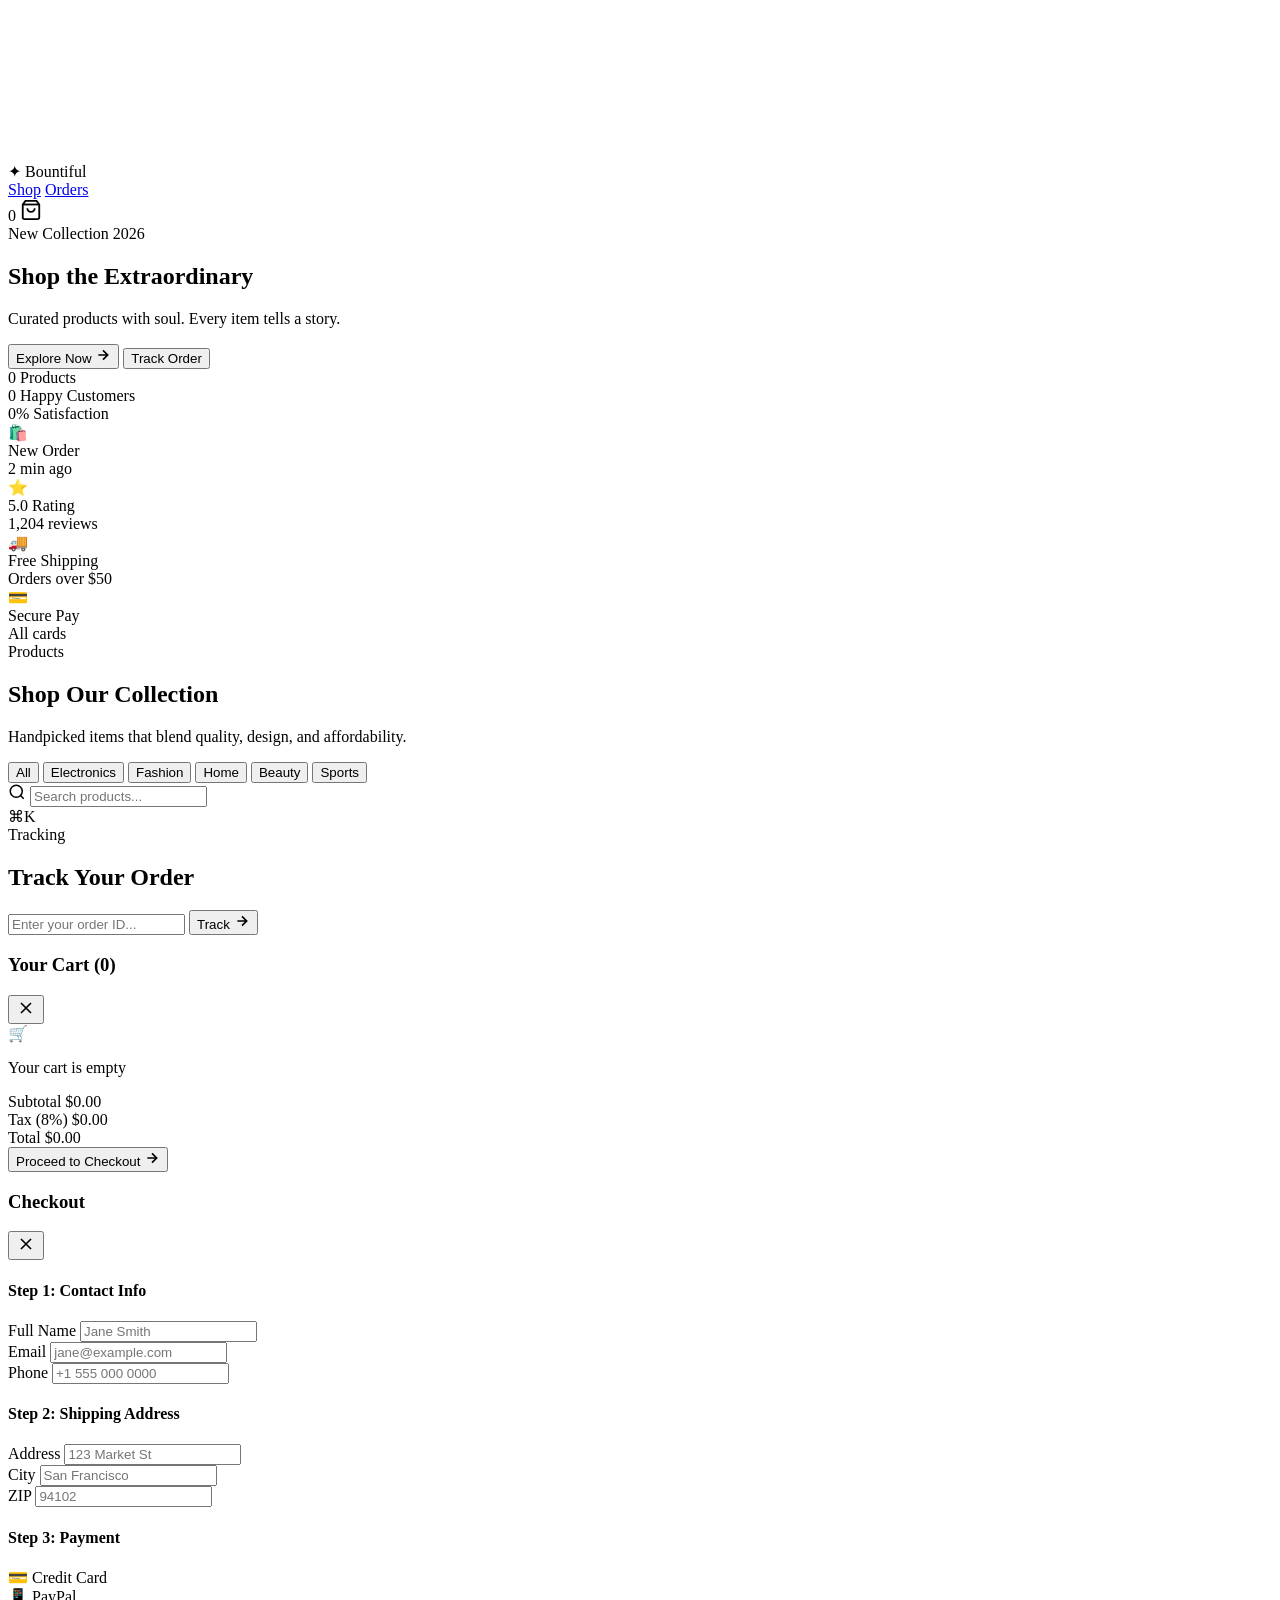
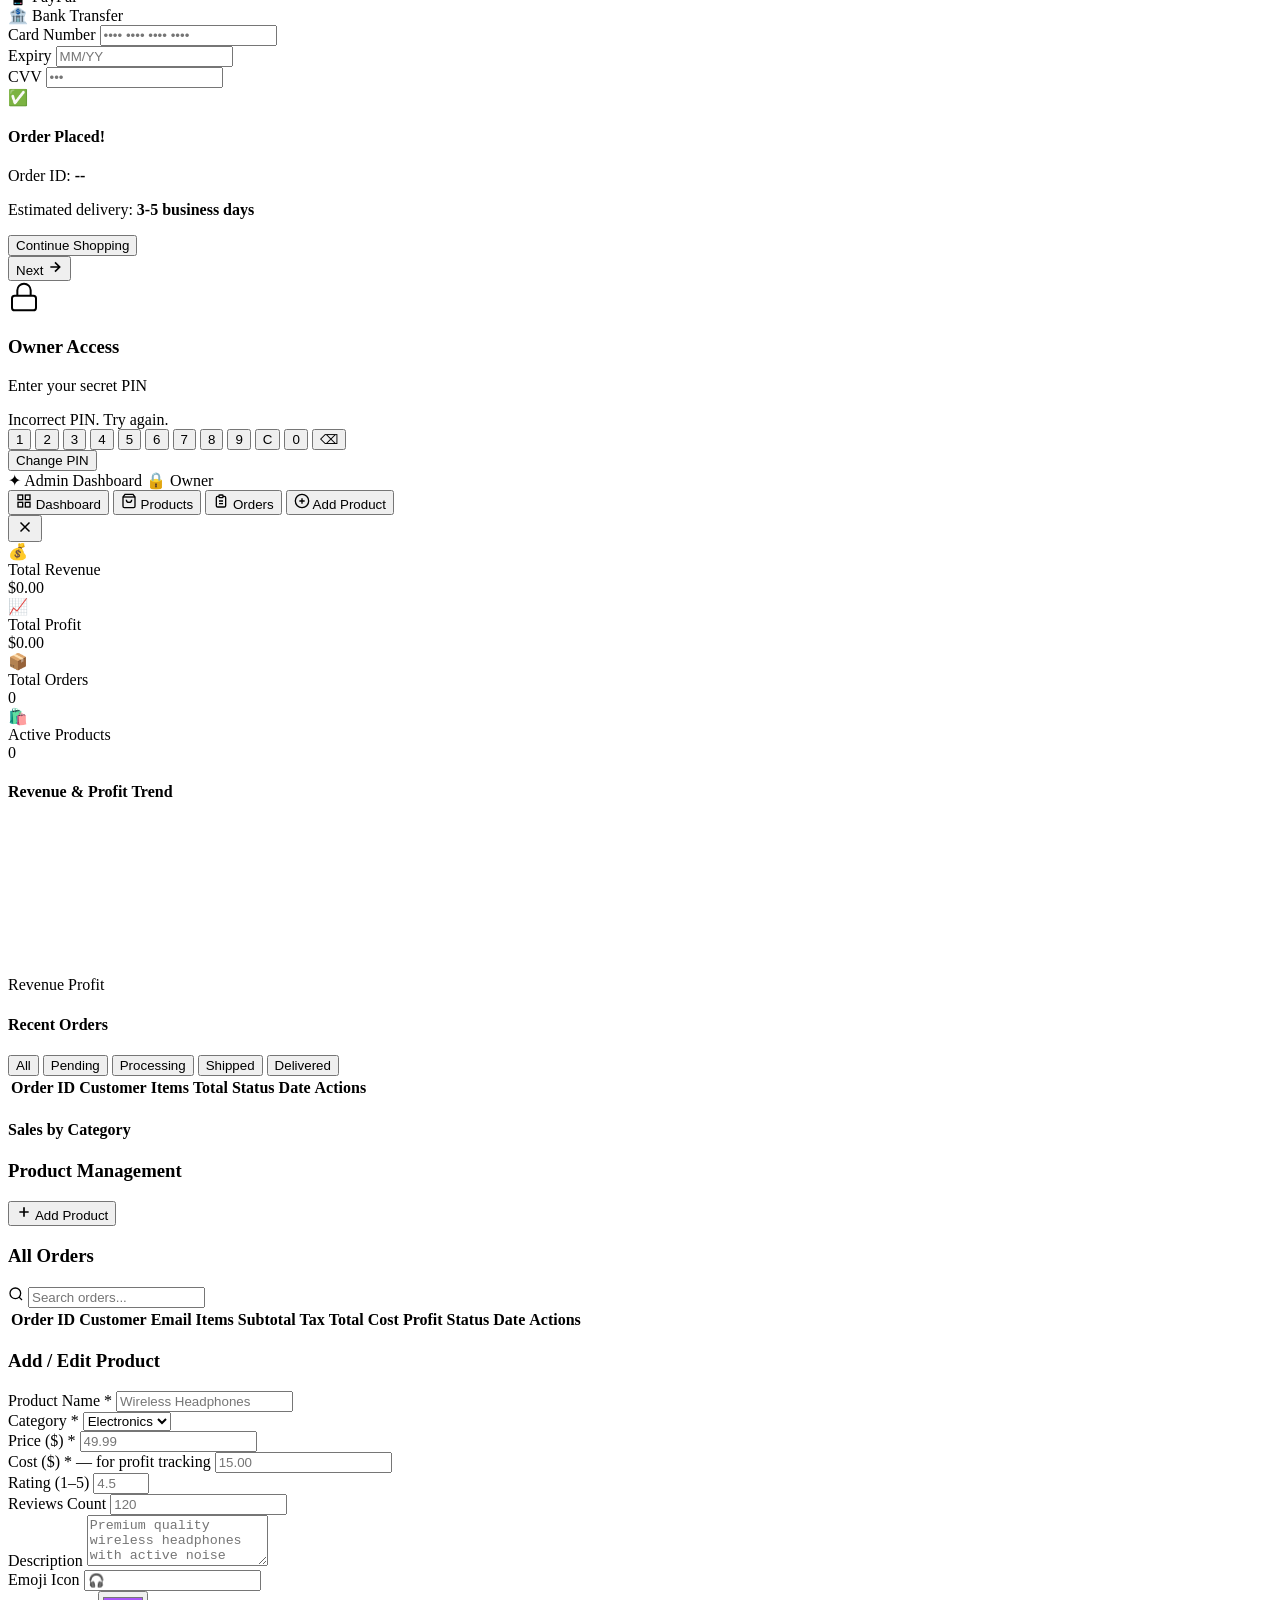
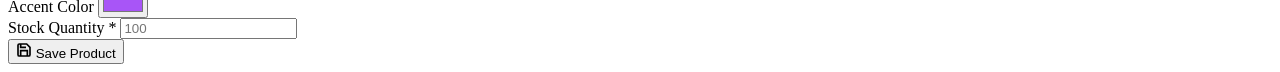
==== index (2).html @ f56827e8 "Add files via upload" ====
<!DOCTYPE html>
<html lang="en">
<head>
    <meta charset="UTF-8">
    <meta name="viewport" content="width=device-width, initial-scale=1.0">
    <title>Bountiful — Shop</title>
    <link href="https://fonts.googleapis.com/css2?family=Space+Grotesk:wght@300;400;500;600;700&family=Inter:wght@300;400;500;600;700&display=swap" rel="stylesheet">
    <link rel="stylesheet" href="style.css">
</head>
<body>

<!-- CURSOR TRAIL -->
<canvas id="cursor-canvas"></canvas>
<div id="cursor-follower">
    <div class="cursor-dot"></div>
    <div class="cursor-ring"></div>
</div>

<!-- NAV -->
<nav class="navbar">
    <div class="nav-brand" id="navBrand" data-secret-trigger>
        <span class="brand-icon">✦</span>
        <span class="brand-name">Bountiful</span>
    </div>
    <div class="nav-links">
        <a href="#shop" class="nav-link active" data-goto="shop">Shop</a>
        <a href="#orders" class="nav-link" data-goto="orders">Orders</a>
    </div>
    <div class="nav-cart" id="navCart">
        <span class="cart-count" id="cartCount">0</span>
        <svg width="22" height="22" viewBox="0 0 24 24" fill="none" stroke="currentColor" stroke-width="2">
            <path d="M6 2L3 6v14a2 2 0 002 2h14a2 2 0 002-2V6l-3-4z"/>
            <line x1="3" y1="6" x2="21" y2="6"/>
            <path d="M16 10a4 4 0 01-8 0"/>
        </svg>
    </div>
</nav>

<!-- CUSTOMER VIEW -->
<section class="customer-view" id="customerView">

    <!-- HERO -->
    <div class="hero" id="hero">
        <div class="hero-bg-shapes">
            <div class="shape shape-1"></div>
            <div class="shape shape-2"></div>
            <div class="shape shape-3"></div>
            <div class="shape shape-4"></div>
            <div class="shape shape-5"></div>
            <div class="shape shape-6"></div>
        </div>
        <div class="hero-content">
            <div class="hero-badge">
                <span class="badge-pulse"></span>
                New Collection 2026
            </div>
            <h1 class="hero-title">
                <span class="hero-title-line">Shop the</span>
                <span class="hero-title-line gradient-text">Extraordinary</span>
            </h1>
            <p class="hero-subtitle">
                Curated products with soul. Every item tells a story.
            </p>
            <div class="hero-cta">
                <button class="btn btn-primary" data-goto="shop">
                    <span>Explore Now</span>
                    <svg width="16" height="16" viewBox="0 0 24 24" fill="none" stroke="currentColor" stroke-width="2.5">
                        <path d="M5 12h14M12 5l7 7-7 7"/>
                    </svg>
                </button>
                <button class="btn btn-ghost" data-goto="orders">
                    <span>Track Order</span>
                </button>
            </div>
            <div class="hero-stats">
                <div class="stat-item">
                    <span class="stat-number" data-count="1200">0</span>
                    <span class="stat-label">Products</span>
                </div>
                <div class="stat-divider"></div>
                <div class="stat-item">
                    <span class="stat-number" data-count="8500">0</span>
                    <span class="stat-label">Happy Customers</span>
                </div>
                <div class="stat-divider"></div>
                <div class="stat-item">
                    <span class="stat-number" data-count="99">0</span><span class="stat-suffix">%</span>
                    <span class="stat-label">Satisfaction</span>
                </div>
            </div>
        </div>
        <div class="hero-visual">
            <div class="floating-cards">
                <div class="float-card fc-1">
                    <div class="fc-emoji">🛍️</div>
                    <div class="fc-info">
                        <div class="fc-title">New Order</div>
                        <div class="fc-sub">2 min ago</div>
                    </div>
                </div>
                <div class="float-card fc-2">
                    <div class="fc-emoji">⭐</div>
                    <div class="fc-info">
                        <div class="fc-title">5.0 Rating</div>
                        <div class="fc-sub">1,204 reviews</div>
                    </div>
                </div>
                <div class="float-card fc-3">
                    <div class="fc-emoji">🚚</div>
                    <div class="fc-info">
                        <div class="fc-title">Free Shipping</div>
                        <div class="fc-sub">Orders over $50</div>
                    </div>
                </div>
                <div class="float-card fc-4">
                    <div class="fc-emoji">💳</div>
                    <div class="fc-info">
                        <div class="fc-title">Secure Pay</div>
                        <div class="fc-sub">All cards</div>
                    </div>
                </div>
            </div>
        </div>
        <div class="hero-scroll-indicator">
            <div class="scroll-line"></div>
        </div>
    </div>

    <!-- SHOP -->
    <div class="shop-section" id="shop">
        <div class="section-header">
            <div class="section-tag">Products</div>
            <h2 class="section-title">Shop Our Collection</h2>
            <p class="section-subtitle">Handpicked items that blend quality, design, and affordability.</p>
        </div>
        <div class="shop-filters">
            <button class="filter-btn active" data-filter="all">All</button>
            <button class="filter-btn" data-filter="electronics">Electronics</button>
            <button class="filter-btn" data-filter="fashion">Fashion</button>
            <button class="filter-btn" data-filter="home">Home</button>
            <button class="filter-btn" data-filter="beauty">Beauty</button>
            <button class="filter-btn" data-filter="sports">Sports</button>
        </div>
        <div class="search-bar">
            <svg width="18" height="18" viewBox="0 0 24 24" fill="none" stroke="currentColor" stroke-width="2">
                <circle cx="11" cy="11" r="8"/><path d="m21 21-4.35-4.35"/>
            </svg>
            <input type="text" id="searchInput" placeholder="Search products...">
            <div class="search-kbd">⌘K</div>
        </div>
        <div class="products-grid" id="productsGrid"></div>
    </div>

    <!-- ORDER TRACKING -->
    <div class="orders-section" id="orders">
        <div class="section-header">
            <div class="section-tag">Tracking</div>
            <h2 class="section-title">Track Your Order</h2>
        </div>
        <div class="order-lookup">
            <input type="text" id="orderLookupInput" placeholder="Enter your order ID...">
            <button class="btn btn-primary" id="lookupOrderBtn">
                <span>Track</span>
                <svg width="16" height="16" viewBox="0 0 24 24" fill="none" stroke="currentColor" stroke-width="2.5">
                    <path d="M5 12h14M12 5l7 7-7 7"/>
                </svg>
            </button>
        </div>
        <div class="order-result" id="orderResult"></div>
    </div>

    <!-- CART DRAWER -->
    <div class="cart-overlay" id="cartOverlay"></div>
    <div class="cart-drawer" id="cartDrawer">
        <div class="cart-header">
            <h3>Your Cart <span id="cartItemCount">(0)</span></h3>
            <button class="cart-close" id="cartClose">
                <svg width="20" height="20" viewBox="0 0 24 24" fill="none" stroke="currentColor" stroke-width="2">
                    <path d="M18 6L6 18M6 6l12 12"/>
                </svg>
            </button>
        </div>
        <div class="cart-items" id="cartItems"></div>
        <div class="cart-empty" id="cartEmpty">
            <div class="cart-empty-icon">🛒</div>
            <p>Your cart is empty</p>
        </div>
        <div class="cart-footer" id="cartFooter">
            <div class="cart-subtotal">
                <span>Subtotal</span>
                <span id="cartSubtotal">$0.00</span>
            </div>
            <div class="cart-tax">
                <span>Tax (8%)</span>
                <span id="cartTax">$0.00</span>
            </div>
            <div class="cart-total">
                <span>Total</span>
                <span id="cartTotal">$0.00</span>
            </div>
            <button class="btn btn-checkout" id="checkoutBtn">
                <span>Proceed to Checkout</span>
                <svg width="16" height="16" viewBox="0 0 24 24" fill="none" stroke="currentColor" stroke-width="2.5">
                    <path d="M5 12h14M12 5l7 7-7 7"/>
                </svg>
            </button>
        </div>
    </div>

    <!-- CHECKOUT MODAL -->
    <div class="modal-overlay" id="checkoutModal">
        <div class="modal">
            <div class="modal-header">
                <h3>Checkout</h3>
                <button class="modal-close" id="modalClose">
                    <svg width="20" height="20" viewBox="0 0 24 24" fill="none" stroke="currentColor" stroke-width="2">
                        <path d="M18 6L6 18M6 6l12 12"/>
                    </svg>
                </button>
            </div>
            <div class="modal-body">
                <div class="checkout-step active" data-step="1">
                    <h4>Step 1: Contact Info</h4>
                    <div class="form-group">
                        <label>Full Name</label>
                        <input type="text" id="checkoutName" placeholder="Jane Smith">
                    </div>
                    <div class="form-group">
                        <label>Email</label>
                        <input type="email" id="checkoutEmail" placeholder="jane@example.com">
                    </div>
                    <div class="form-group">
                        <label>Phone</label>
                        <input type="tel" id="checkoutPhone" placeholder="+1 555 000 0000">
                    </div>
                </div>
                <div class="checkout-step" data-step="2">
                    <h4>Step 2: Shipping Address</h4>
                    <div class="form-group">
                        <label>Address</label>
                        <input type="text" id="checkoutAddress" placeholder="123 Market St">
                    </div>
                    <div class="form-row">
                        <div class="form-group">
                            <label>City</label>
                            <input type="text" id="checkoutCity" placeholder="San Francisco">
                        </div>
                        <div class="form-group">
                            <label>ZIP</label>
                            <input type="text" id="checkoutZip" placeholder="94102">
                        </div>
                    </div>
                </div>
                <div class="checkout-step" data-step="3">
                    <h4>Step 3: Payment</h4>
                    <div class="payment-cards">
                        <div class="payment-card active">
                            <span>💳</span> Credit Card
                        </div>
                        <div class="payment-card">
                            <span>📱</span> PayPal
                        </div>
                        <div class="payment-card">
                            <span>🏦</span> Bank Transfer
                        </div>
                    </div>
                    <div class="form-group">
                        <label>Card Number</label>
                        <input type="text" id="checkoutCard" placeholder="•••• •••• •••• ••••" maxlength="19">
                    </div>
                    <div class="form-row">
                        <div class="form-group">
                            <label>Expiry</label>
                            <input type="text" id="checkoutExpiry" placeholder="MM/YY" maxlength="5">
                        </div>
                        <div class="form-group">
                            <label>CVV</label>
                            <input type="text" id="checkoutCvv" placeholder="•••" maxlength="4">
                        </div>
                    </div>
                </div>
                <div class="checkout-step" data-step="4">
                    <div class="order-confirmation">
                        <div class="confirm-icon">✅</div>
                        <h4>Order Placed!</h4>
                        <p>Order ID: <strong id="newOrderId">--</strong></p>
                        <p>Estimated delivery: <strong>3-5 business days</strong></p>
                        <button class="btn btn-primary" id="continueShoppingBtn">
                            <span>Continue Shopping</span>
                        </button>
                    </div>
                </div>
            </div>
            <div class="modal-footer" id="modalFooter">
                <button class="btn btn-ghost" id="prevStepBtn" style="display:none;">Back</button>
                <button class="btn btn-primary" id="nextStepBtn">
                    <span>Next</span>
                    <svg width="16" height="16" viewBox="0 0 24 24" fill="none" stroke="currentColor" stroke-width="2.5">
                        <path d="M5 12h14M12 5l7 7-7 7"/>
                    </svg>
                </button>
            </div>
        </div>
    </div>

</section>

<!-- ═══════════════════ SECRET ADMIN GATE ═══════════════════ -->
<!-- Hidden PIN modal — ONLY visible after triple-clicking the brand logo -->
<div class="pin-gate" id="pinGate">
    <div class="pin-modal">
        <div class="pin-lock-icon">
            <svg width="32" height="32" viewBox="0 0 24 24" fill="none" stroke="currentColor" stroke-width="1.5">
                <rect x="3" y="11" width="18" height="11" rx="2" ry="2"/>
                <path d="M7 11V7a5 5 0 0110 0v4"/>
            </svg>
        </div>
        <h3>Owner Access</h3>
        <p class="pin-subtitle">Enter your secret PIN</p>
        <div class="pin-dots" id="pinDots">
            <div class="pin-dot"></div>
            <div class="pin-dot"></div>
            <div class="pin-dot"></div>
            <div class="pin-dot"></div>
        </div>
        <div class="pin-error" id="pinError">Incorrect PIN. Try again.</div>
        <div class="pin-keypad" id="pinKeypad">
            <button class="pin-key" data-num="1">1</button>
            <button class="pin-key" data-num="2">2</button>
            <button class="pin-key" data-num="3">3</button>
            <button class="pin-key" data-num="4">4</button>
            <button class="pin-key" data-num="5">5</button>
            <button class="pin-key" data-num="6">6</button>
            <button class="pin-key" data-num="7">7</button>
            <button class="pin-key" data-num="8">8</button>
            <button class="pin-key" data-num="9">9</button>
            <button class="pin-key pin-key-action" data-action="clear">C</button>
            <button class="pin-key" data-num="0">0</button>
            <button class="pin-key pin-key-action" data-action="delete">⌫</button>
        </div>
        <div class="pin-settings-link">
            <button class="btn-text" id="showPinSetup">Change PIN</button>
        </div>

        <!-- PIN Setup (change PIN) -->
        <div class="pin-setup" id="pinSetup" style="display:none;">
            <p class="pin-subtitle">Set a new 4-digit PIN</p>
            <div class="pin-dots" id="pinSetupDots">
                <div class="pin-dot"></div>
                <div class="pin-dot"></div>
                <div class="pin-dot"></div>
                <div class="pin-dot"></div>
            </div>
            <div class="pin-error" id="pinSetupError"></div>
            <div class="pin-keypad" id="pinSetupKeypad">
                <button class="pin-key" data-num="1">1</button>
                <button class="pin-key" data-num="2">2</button>
                <button class="pin-key" data-num="3">3</button>
                <button class="pin-key" data-num="4">4</button>
                <button class="pin-key" data-num="5">5</button>
                <button class="pin-key" data-num="6">6</button>
                <button class="pin-key" data-num="7">7</button>
                <button class="pin-key" data-num="8">8</button>
                <button class="pin-key" data-num="9">9</button>
                <button class="pin-key pin-key-action" data-action="clear">C</button>
                <button class="pin-key" data-num="0">0</button>
                <button class="pin-key pin-key-action" data-action="delete">⌫</button>
            </div>
            <div class="pin-settings-link">
                <button class="btn-text" id="cancelPinSetup">← Back to login</button>
            </div>
        </div>
    </div>
</div>

<!-- ═══════════════════ ADMIN PANEL ═══════════════════ -->
<!-- Only renders after successful PIN — controlled via JS class .pin-verified -->
<div class="admin-overlay" id="adminOverlay"></div>
<div class="admin-panel" id="adminPanel">
    <div class="admin-topbar">
        <div class="admin-brand">
            <span class="brand-icon">✦</span>
            <span class="admin-title">Admin Dashboard</span>
            <span class="admin-badge admin-verified-badge">🔒 Owner</span>
        </div>
        <div class="admin-nav">
            <button class="admin-tab active" data-admin-tab="dashboard">
                <svg width="16" height="16" viewBox="0 0 24 24" fill="none" stroke="currentColor" stroke-width="2">
                    <rect x="3" y="3" width="7" height="7"/><rect x="14" y="3" width="7" height="7"/>
                    <rect x="14" y="14" width="7" height="7"/><rect x="3" y="14" width="7" height="7"/>
                </svg>
                Dashboard
            </button>
            <button class="admin-tab" data-admin-tab="products">
                <svg width="16" height="16" viewBox="0 0 24 24" fill="none" stroke="currentColor" stroke-width="2">
                    <path d="M6 2L3 6v14a2 2 0 002 2h14a2 2 0 002-2V6l-3-4z"/>
                    <line x1="3" y1="6" x2="21" y2="6"/><path d="M16 10a4 4 0 01-8 0"/>
                </svg>
                Products
            </button>
            <button class="admin-tab" data-admin-tab="orders-admin">
                <svg width="16" height="16" viewBox="0 0 24 24" fill="none" stroke="currentColor" stroke-width="2">
                    <path d="M9 5H7a2 2 0 00-2 2v12a2 2 0 002 2h10a2 2 0 002-2V7a2 2 0 00-2-2h-2"/>
                    <rect x="9" y="3" width="6" height="4" rx="1"/>
                    <path d="M9 12h6M9 16h6"/>
                </svg>
                Orders
            </button>
            <button class="admin-tab" data-admin-tab="add-product">
                <svg width="16" height="16" viewBox="0 0 24 24" fill="none" stroke="currentColor" stroke-width="2">
                    <circle cx="12" cy="12" r="10"/><path d="M12 8v8M8 12h8"/>
                </svg>
                Add Product
            </button>
        </div>
        <button class="admin-close" id="adminClose">
            <svg width="18" height="18" viewBox="0 0 24 24" fill="none" stroke="currentColor" stroke-width="2">
                <path d="M18 6L6 18M6 6l12 12"/>
            </svg>
        </button>
    </div>

    <!-- Dashboard Tab -->
    <div class="admin-content active" id="adminDashboard">
        <div class="admin-stats">
            <div class="a-stat-card a-stat-revenue">
                <div class="a-stat-icon">💰</div>
                <div class="a-stat-info">
                    <div class="a-stat-label">Total Revenue</div>
                    <div class="a-stat-value" id="adminRevenue">$0.00</div>
                </div>
            </div>
            <div class="a-stat-card a-stat-profit">
                <div class="a-stat-icon">📈</div>
                <div class="a-stat-info">
                    <div class="a-stat-label">Total Profit</div>
                    <div class="a-stat-value" id="adminProfit">$0.00</div>
                </div>
            </div>
            <div class="a-stat-card a-stat-orders">
                <div class="a-stat-icon">📦</div>
                <div class="a-stat-info">
                    <div class="a-stat-label">Total Orders</div>
                    <div class="a-stat-value" id="adminTotalOrders">0</div>
                </div>
            </div>
            <div class="a-stat-card a-stat-products">
                <div class="a-stat-icon">🛍️</div>
                <div class="a-stat-info">
                    <div class="a-stat-label">Active Products</div>
                    <div class="a-stat-value" id="adminProductCount">0</div>
                </div>
            </div>
        </div>

        <!-- Revenue Chart -->
        <div class="admin-chart-card">
            <div class="chart-header">
                <h4>Revenue &amp; Profit Trend</h4>
            </div>
            <div class="chart-container">
                <canvas id="revenueChart"></canvas>
            </div>
            <div class="chart-legend">
                <span class="legend-item"><span class="legend-dot" style="background:#a855f7;"></span> Revenue</span>
                <span class="legend-item"><span class="legend-dot" style="background:#06b6d4;"></span> Profit</span>
            </div>
        </div>

        <!-- Recent Orders Table -->
        <div class="admin-orders-table">
            <div class="table-header">
                <h4>Recent Orders</h4>
                <div class="table-filter-btns">
                    <button class="table-filter-btn active" data-status="all">All</button>
                    <button class="table-filter-btn" data-status="pending">Pending</button>
                    <button class="table-filter-btn" data-status="processing">Processing</button>
                    <button class="table-filter-btn" data-status="shipped">Shipped</button>
                    <button class="table-filter-btn" data-status="delivered">Delivered</button>
                </div>
            </div>
            <div class="table-wrapper">
                <table>
                    <thead>
                        <tr>
                            <th>Order ID</th>
                            <th>Customer</th>
                            <th>Items</th>
                            <th>Total</th>
                            <th>Status</th>
                            <th>Date</th>
                            <th>Actions</th>
                        </tr>
                    </thead>
                    <tbody id="adminOrdersTable"></tbody>
                </table>
            </div>
        </div>

        <!-- Category Sales -->
        <div class="admin-category-card">
            <h4>Sales by Category</h4>
            <div class="category-bars" id="categoryBars"></div>
        </div>
    </div>

    <!-- Products Tab -->
    <div class="admin-content" id="adminProducts">
        <div class="admin-section-header">
            <h3>Product Management</h3>
            <button class="btn btn-primary" id="adminAddProductBtn">
                <svg width="16" height="16" viewBox="0 0 24 24" fill="none" stroke="currentColor" stroke-width="2.5">
                    <path d="M12 5v14M5 12h14"/>
                </svg>
                Add Product
            </button>
        </div>
        <div class="admin-products-grid" id="adminProductsGrid"></div>
    </div>

    <!-- Orders Admin Tab -->
    <div class="admin-content" id="adminOrdersAdmin">
        <div class="admin-section-header">
            <h3>All Orders</h3>
            <div class="admin-orders-search">
                <svg width="16" height="16" viewBox="0 0 24 24" fill="none" stroke="currentColor" stroke-width="2">
                    <circle cx="11" cy="11" r="8"/><path d="m21 21-4.35-4.35"/>
                </svg>
                <input type="text" id="adminOrdersSearch" placeholder="Search orders...">
            </div>
        </div>
        <div class="admin-full-orders-table">
            <table>
                <thead>
                    <tr>
                        <th>Order ID</th>
                        <th>Customer</th>
                        <th>Email</th>
                        <th>Items</th>
                        <th>Subtotal</th>
                        <th>Tax</th>
                        <th>Total</th>
                        <th>Cost</th>
                        <th>Profit</th>
                        <th>Status</th>
                        <th>Date</th>
                        <th>Actions</th>
                    </tr>
                </thead>
                <tbody id="adminFullOrdersTable"></tbody>
            </table>
        </div>
    </div>

    <!-- Add Product Tab -->
    <div class="admin-content" id="adminAddProduct">
        <div class="admin-section-header">
            <h3>Add / Edit Product</h3>
        </div>
        <form class="product-form" id="productForm">
            <input type="hidden" id="editProductId" value="">
            <div class="form-row-2">
                <div class="form-group">
                    <label>Product Name *</label>
                    <input type="text" id="productName" required placeholder="Wireless Headphones">
                </div>
                <div class="form-group">
                    <label>Category *</label>
                    <select id="productCategory">
                        <option value="electronics">Electronics</option>
                        <option value="fashion">Fashion</option>
                        <option value="home">Home</option>
                        <option value="beauty">Beauty</option>
                        <option value="sports">Sports</option>
                    </select>
                </div>
            </div>
            <div class="form-row-2">
                <div class="form-group">
                    <label>Price ($) *</label>
                    <input type="number" id="productPrice" required step="0.01" min="0" placeholder="49.99">
                </div>
                <div class="form-group">
                    <label>Cost ($) * — for profit tracking</label>
                    <input type="number" id="productCost" required step="0.01" min="0" placeholder="15.00">
                </div>
            </div>
            <div class="form-row-2">
                <div class="form-group">
                    <label>Rating (1–5)</label>
                    <input type="number" id="productRating" min="1" max="5" step="0.1" placeholder="4.5">
                </div>
                <div class="form-group">
                    <label>Reviews Count</label>
                    <input type="number" id="productReviews" min="0" placeholder="120">
                </div>
            </div>
            <div class="form-group">
                <label>Description</label>
                <textarea id="productDescription" rows="3" placeholder="Premium quality wireless headphones with active noise cancellation..."></textarea>
            </div>
            <div class="form-group">
                <label>Emoji Icon</label>
                <input type="text" id="productEmoji" placeholder="🎧" maxlength="2">
            </div>
            <div class="form-group">
                <label>Accent Color</label>
                <input type="color" id="productColor" value="#a855f7">
            </div>
            <div class="form-group">
                <label>Stock Quantity *</label>
                <input type="number" id="productStock" required min="0" placeholder="100">
            </div>
            <div class="form-actions">
                <button type="submit" class="btn btn-primary">
                    <svg width="16" height="16" viewBox="0 0 24 24" fill="none" stroke="currentColor" stroke-width="2.5">
                        <path d="M19 21H5a2 2 0 01-2-2V5a2 2 0 012-2h11l5 5v11a2 2 0 01-2 2z"/>
                        <polyline points="17 21 17 13 7 13 7 21"/><polyline points="7 3 7 8 15 8"/>
                    </svg>
                    <span id="productFormSubmitText">Save Product</span>
                </button>
                <button type="button" class="btn btn-ghost" id="cancelEditBtn" style="display:none;">Cancel</button>
            </div>
        </form>
    </div>
</div>

<script src="script.js"></script>
</body>
</html>
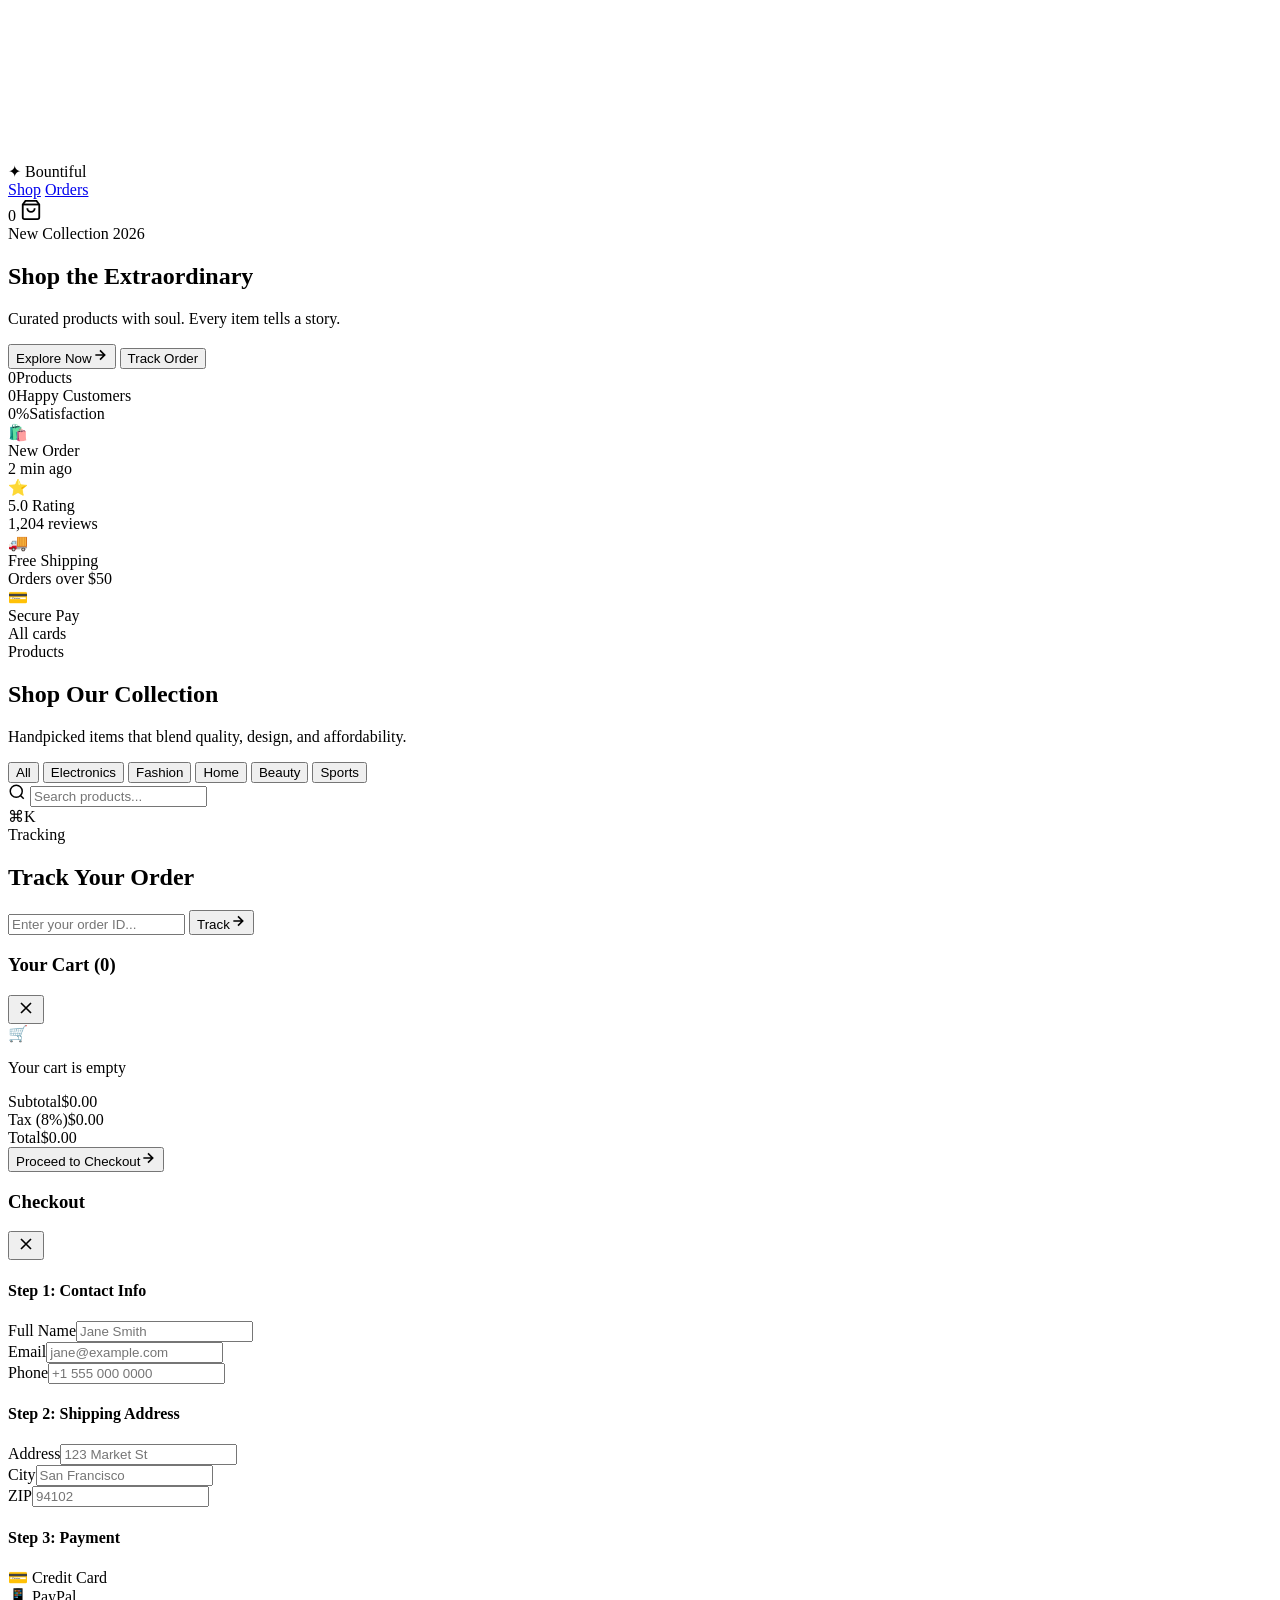
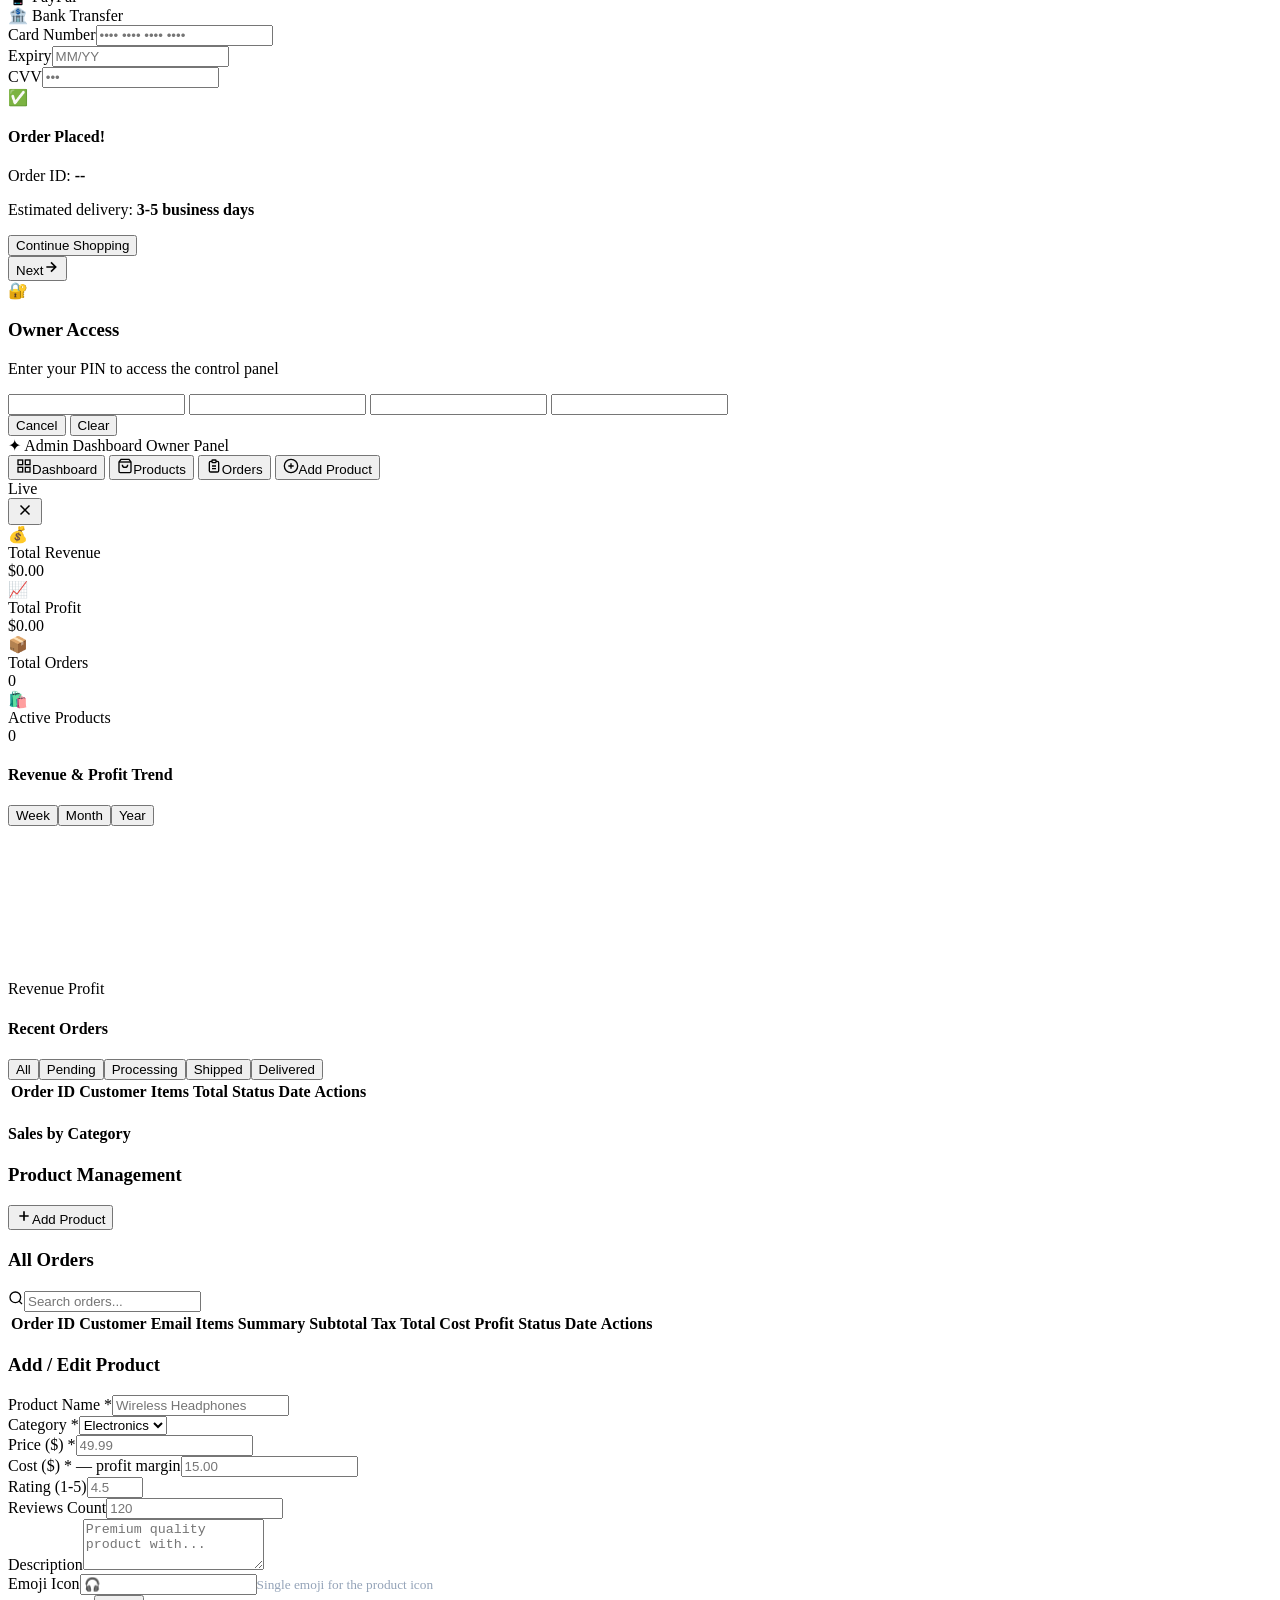
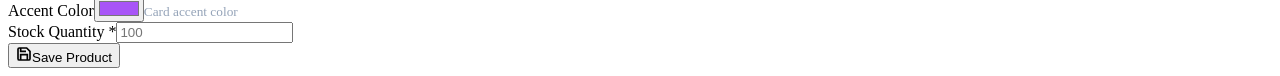
==== commit 11fab39d: "Add files via upload" ====
--- a/index (2).html
+++ b/index (2).html
@@ -9,7 +9,6 @@
 </head>
 <body>
 
-<!-- CURSOR TRAIL -->
 <canvas id="cursor-canvas"></canvas>
 <div id="cursor-follower">
     <div class="cursor-dot"></div>
@@ -38,8 +37,6 @@
 
 <!-- CUSTOMER VIEW -->
 <section class="customer-view" id="customerView">
-
-    <!-- HERO -->
     <div class="hero" id="hero">
         <div class="hero-bg-shapes">
             <div class="shape shape-1"></div>
@@ -50,83 +47,35 @@
             <div class="shape shape-6"></div>
         </div>
         <div class="hero-content">
-            <div class="hero-badge">
-                <span class="badge-pulse"></span>
-                New Collection 2026
-            </div>
+            <div class="hero-badge"><span class="badge-pulse"></span> New Collection 2026</div>
             <h1 class="hero-title">
                 <span class="hero-title-line">Shop the</span>
                 <span class="hero-title-line gradient-text">Extraordinary</span>
             </h1>
-            <p class="hero-subtitle">
-                Curated products with soul. Every item tells a story.
-            </p>
+            <p class="hero-subtitle">Curated products with soul. Every item tells a story.</p>
             <div class="hero-cta">
-                <button class="btn btn-primary" data-goto="shop">
-                    <span>Explore Now</span>
-                    <svg width="16" height="16" viewBox="0 0 24 24" fill="none" stroke="currentColor" stroke-width="2.5">
-                        <path d="M5 12h14M12 5l7 7-7 7"/>
-                    </svg>
-                </button>
-                <button class="btn btn-ghost" data-goto="orders">
-                    <span>Track Order</span>
-                </button>
+                <button class="btn btn-primary" data-goto="shop"><span>Explore Now</span><svg width="16" height="16" viewBox="0 0 24 24" fill="none" stroke="currentColor" stroke-width="2.5"><path d="M5 12h14M12 5l7 7-7 7"/></svg></button>
+                <button class="btn btn-ghost" data-goto="orders"><span>Track Order</span></button>
             </div>
             <div class="hero-stats">
-                <div class="stat-item">
-                    <span class="stat-number" data-count="1200">0</span>
-                    <span class="stat-label">Products</span>
-                </div>
+                <div class="stat-item"><span class="stat-number" data-count="1200">0</span><span class="stat-label">Products</span></div>
                 <div class="stat-divider"></div>
-                <div class="stat-item">
-                    <span class="stat-number" data-count="8500">0</span>
-                    <span class="stat-label">Happy Customers</span>
-                </div>
+                <div class="stat-item"><span class="stat-number" data-count="8500">0</span><span class="stat-label">Happy Customers</span></div>
                 <div class="stat-divider"></div>
-                <div class="stat-item">
-                    <span class="stat-number" data-count="99">0</span><span class="stat-suffix">%</span>
-                    <span class="stat-label">Satisfaction</span>
-                </div>
+                <div class="stat-item"><span class="stat-number" data-count="99">0</span><span class="stat-suffix">%</span><span class="stat-label">Satisfaction</span></div>
             </div>
         </div>
         <div class="hero-visual">
             <div class="floating-cards">
-                <div class="float-card fc-1">
-                    <div class="fc-emoji">🛍️</div>
-                    <div class="fc-info">
-                        <div class="fc-title">New Order</div>
-                        <div class="fc-sub">2 min ago</div>
-                    </div>
-                </div>
-                <div class="float-card fc-2">
-                    <div class="fc-emoji">⭐</div>
-                    <div class="fc-info">
-                        <div class="fc-title">5.0 Rating</div>
-                        <div class="fc-sub">1,204 reviews</div>
-                    </div>
-                </div>
-                <div class="float-card fc-3">
-                    <div class="fc-emoji">🚚</div>
-                    <div class="fc-info">
-                        <div class="fc-title">Free Shipping</div>
-                        <div class="fc-sub">Orders over $50</div>
-                    </div>
-                </div>
-                <div class="float-card fc-4">
-                    <div class="fc-emoji">💳</div>
-                    <div class="fc-info">
-                        <div class="fc-title">Secure Pay</div>
-                        <div class="fc-sub">All cards</div>
-                    </div>
-                </div>
-            </div>
-        </div>
-        <div class="hero-scroll-indicator">
-            <div class="scroll-line"></div>
-        </div>
-    </div>
-
-    <!-- SHOP -->
+                <div class="float-card fc-1"><div class="fc-emoji">🛍️</div><div class="fc-info"><div class="fc-title">New Order</div><div class="fc-sub">2 min ago</div></div></div>
+                <div class="float-card fc-2"><div class="fc-emoji">⭐</div><div class="fc-info"><div class="fc-title">5.0 Rating</div><div class="fc-sub">1,204 reviews</div></div></div>
+                <div class="float-card fc-3"><div class="fc-emoji">🚚</div><div class="fc-info"><div class="fc-title">Free Shipping</div><div class="fc-sub">Orders over $50</div></div></div>
+                <div class="float-card fc-4"><div class="fc-emoji">💳</div><div class="fc-info"><div class="fc-title">Secure Pay</div><div class="fc-sub">All cards</div></div></div>
+            </div>
+        </div>
+        <div class="hero-scroll-indicator"><div class="scroll-line"></div></div>
+    </div>
+
     <div class="shop-section" id="shop">
         <div class="section-header">
             <div class="section-tag">Products</div>
@@ -142,16 +91,13 @@
             <button class="filter-btn" data-filter="sports">Sports</button>
         </div>
         <div class="search-bar">
-            <svg width="18" height="18" viewBox="0 0 24 24" fill="none" stroke="currentColor" stroke-width="2">
-                <circle cx="11" cy="11" r="8"/><path d="m21 21-4.35-4.35"/>
-            </svg>
+            <svg width="18" height="18" viewBox="0 0 24 24" fill="none" stroke="currentColor" stroke-width="2"><circle cx="11" cy="11" r="8"/><path d="m21 21-4.35-4.35"/></svg>
             <input type="text" id="searchInput" placeholder="Search products...">
             <div class="search-kbd">⌘K</div>
         </div>
         <div class="products-grid" id="productsGrid"></div>
     </div>
 
-    <!-- ORDER TRACKING -->
     <div class="orders-section" id="orders">
         <div class="section-header">
             <div class="section-tag">Tracking</div>
@@ -159,466 +105,177 @@
         </div>
         <div class="order-lookup">
             <input type="text" id="orderLookupInput" placeholder="Enter your order ID...">
-            <button class="btn btn-primary" id="lookupOrderBtn">
-                <span>Track</span>
-                <svg width="16" height="16" viewBox="0 0 24 24" fill="none" stroke="currentColor" stroke-width="2.5">
-                    <path d="M5 12h14M12 5l7 7-7 7"/>
-                </svg>
-            </button>
+            <button class="btn btn-primary" id="lookupOrderBtn"><span>Track</span><svg width="16" height="16" viewBox="0 0 24 24" fill="none" stroke="currentColor" stroke-width="2.5"><path d="M5 12h14M12 5l7 7-7 7"/></svg></button>
         </div>
         <div class="order-result" id="orderResult"></div>
     </div>
-
-    <!-- CART DRAWER -->
-    <div class="cart-overlay" id="cartOverlay"></div>
-    <div class="cart-drawer" id="cartDrawer">
-        <div class="cart-header">
-            <h3>Your Cart <span id="cartItemCount">(0)</span></h3>
-            <button class="cart-close" id="cartClose">
-                <svg width="20" height="20" viewBox="0 0 24 24" fill="none" stroke="currentColor" stroke-width="2">
-                    <path d="M18 6L6 18M6 6l12 12"/>
-                </svg>
-            </button>
-        </div>
-        <div class="cart-items" id="cartItems"></div>
-        <div class="cart-empty" id="cartEmpty">
-            <div class="cart-empty-icon">🛒</div>
-            <p>Your cart is empty</p>
-        </div>
-        <div class="cart-footer" id="cartFooter">
-            <div class="cart-subtotal">
-                <span>Subtotal</span>
-                <span id="cartSubtotal">$0.00</span>
-            </div>
-            <div class="cart-tax">
-                <span>Tax (8%)</span>
-                <span id="cartTax">$0.00</span>
-            </div>
-            <div class="cart-total">
-                <span>Total</span>
-                <span id="cartTotal">$0.00</span>
-            </div>
-            <button class="btn btn-checkout" id="checkoutBtn">
-                <span>Proceed to Checkout</span>
-                <svg width="16" height="16" viewBox="0 0 24 24" fill="none" stroke="currentColor" stroke-width="2.5">
-                    <path d="M5 12h14M12 5l7 7-7 7"/>
-                </svg>
-            </button>
-        </div>
-    </div>
-
-    <!-- CHECKOUT MODAL -->
-    <div class="modal-overlay" id="checkoutModal">
-        <div class="modal">
-            <div class="modal-header">
-                <h3>Checkout</h3>
-                <button class="modal-close" id="modalClose">
-                    <svg width="20" height="20" viewBox="0 0 24 24" fill="none" stroke="currentColor" stroke-width="2">
-                        <path d="M18 6L6 18M6 6l12 12"/>
-                    </svg>
-                </button>
-            </div>
-            <div class="modal-body">
-                <div class="checkout-step active" data-step="1">
-                    <h4>Step 1: Contact Info</h4>
-                    <div class="form-group">
-                        <label>Full Name</label>
-                        <input type="text" id="checkoutName" placeholder="Jane Smith">
-                    </div>
-                    <div class="form-group">
-                        <label>Email</label>
-                        <input type="email" id="checkoutEmail" placeholder="jane@example.com">
-                    </div>
-                    <div class="form-group">
-                        <label>Phone</label>
-                        <input type="tel" id="checkoutPhone" placeholder="+1 555 000 0000">
-                    </div>
-                </div>
-                <div class="checkout-step" data-step="2">
-                    <h4>Step 2: Shipping Address</h4>
-                    <div class="form-group">
-                        <label>Address</label>
-                        <input type="text" id="checkoutAddress" placeholder="123 Market St">
-                    </div>
-                    <div class="form-row">
-                        <div class="form-group">
-                            <label>City</label>
-                            <input type="text" id="checkoutCity" placeholder="San Francisco">
-                        </div>
-                        <div class="form-group">
-                            <label>ZIP</label>
-                            <input type="text" id="checkoutZip" placeholder="94102">
-                        </div>
-                    </div>
-                </div>
-                <div class="checkout-step" data-step="3">
-                    <h4>Step 3: Payment</h4>
-                    <div class="payment-cards">
-                        <div class="payment-card active">
-                            <span>💳</span> Credit Card
-                        </div>
-                        <div class="payment-card">
-                            <span>📱</span> PayPal
-                        </div>
-                        <div class="payment-card">
-                            <span>🏦</span> Bank Transfer
-                        </div>
-                    </div>
-                    <div class="form-group">
-                        <label>Card Number</label>
-                        <input type="text" id="checkoutCard" placeholder="•••• •••• •••• ••••" maxlength="19">
-                    </div>
-                    <div class="form-row">
-                        <div class="form-group">
-                            <label>Expiry</label>
-                            <input type="text" id="checkoutExpiry" placeholder="MM/YY" maxlength="5">
-                        </div>
-                        <div class="form-group">
-                            <label>CVV</label>
-                            <input type="text" id="checkoutCvv" placeholder="•••" maxlength="4">
-                        </div>
-                    </div>
-                </div>
-                <div class="checkout-step" data-step="4">
-                    <div class="order-confirmation">
-                        <div class="confirm-icon">✅</div>
-                        <h4>Order Placed!</h4>
-                        <p>Order ID: <strong id="newOrderId">--</strong></p>
-                        <p>Estimated delivery: <strong>3-5 business days</strong></p>
-                        <button class="btn btn-primary" id="continueShoppingBtn">
-                            <span>Continue Shopping</span>
-                        </button>
-                    </div>
-                </div>
-            </div>
-            <div class="modal-footer" id="modalFooter">
-                <button class="btn btn-ghost" id="prevStepBtn" style="display:none;">Back</button>
-                <button class="btn btn-primary" id="nextStepBtn">
-                    <span>Next</span>
-                    <svg width="16" height="16" viewBox="0 0 24 24" fill="none" stroke="currentColor" stroke-width="2.5">
-                        <path d="M5 12h14M12 5l7 7-7 7"/>
-                    </svg>
-                </button>
-            </div>
-        </div>
-    </div>
-
 </section>
 
-<!-- ═══════════════════ SECRET ADMIN GATE ═══════════════════ -->
-<!-- Hidden PIN modal — ONLY visible after triple-clicking the brand logo -->
-<div class="pin-gate" id="pinGate">
-    <div class="pin-modal">
-        <div class="pin-lock-icon">
-            <svg width="32" height="32" viewBox="0 0 24 24" fill="none" stroke="currentColor" stroke-width="1.5">
-                <rect x="3" y="11" width="18" height="11" rx="2" ry="2"/>
-                <path d="M7 11V7a5 5 0 0110 0v4"/>
-            </svg>
-        </div>
+<!-- CART DRAWER -->
+<div class="cart-overlay" id="cartOverlay"></div>
+<div class="cart-drawer" id="cartDrawer">
+    <div class="cart-header">
+        <h3>Your Cart <span id="cartItemCount">(0)</span></h3>
+        <button class="cart-close" id="cartClose"><svg width="20" height="20" viewBox="0 0 24 24" fill="none" stroke="currentColor" stroke-width="2"><path d="M18 6L6 18M6 6l12 12"/></svg></button>
+    </div>
+    <div class="cart-items" id="cartItems"></div>
+    <div class="cart-empty" id="cartEmpty"><div class="cart-empty-icon">🛒</div><p>Your cart is empty</p></div>
+    <div class="cart-footer" id="cartFooter">
+        <div class="cart-subtotal"><span>Subtotal</span><span id="cartSubtotal">$0.00</span></div>
+        <div class="cart-tax"><span>Tax (8%)</span><span id="cartTax">$0.00</span></div>
+        <div class="cart-total"><span>Total</span><span id="cartTotal">$0.00</span></div>
+        <button class="btn btn-checkout" id="checkoutBtn"><span>Proceed to Checkout</span><svg width="16" height="16" viewBox="0 0 24 24" fill="none" stroke="currentColor" stroke-width="2.5"><path d="M5 12h14M12 5l7 7-7 7"/></svg></button>
+    </div>
+</div>
+
+<!-- CHECKOUT MODAL -->
+<div class="modal-overlay" id="checkoutModal">
+    <div class="modal">
+        <div class="modal-header">
+            <h3>Checkout</h3>
+            <button class="modal-close" id="modalClose"><svg width="20" height="20" viewBox="0 0 24 24" fill="none" stroke="currentColor" stroke-width="2"><path d="M18 6L6 18M6 6l12 12"/></svg></button>
+        </div>
+        <div class="modal-body">
+            <div class="checkout-step active" data-step="1">
+                <h4>Step 1: Contact Info</h4>
+                <div class="form-group"><label>Full Name</label><input type="text" id="checkoutName" placeholder="Jane Smith"></div>
+                <div class="form-group"><label>Email</label><input type="email" id="checkoutEmail" placeholder="jane@example.com"></div>
+                <div class="form-group"><label>Phone</label><input type="tel" id="checkoutPhone" placeholder="+1 555 000 0000"></div>
+            </div>
+            <div class="checkout-step" data-step="2">
+                <h4>Step 2: Shipping Address</h4>
+                <div class="form-group"><label>Address</label><input type="text" id="checkoutAddress" placeholder="123 Market St"></div>
+                <div class="form-row">
+                    <div class="form-group"><label>City</label><input type="text" id="checkoutCity" placeholder="San Francisco"></div>
+                    <div class="form-group"><label>ZIP</label><input type="text" id="checkoutZip" placeholder="94102"></div>
+                </div>
+            </div>
+            <div class="checkout-step" data-step="3">
+                <h4>Step 3: Payment</h4>
+                <div class="payment-cards">
+                    <div class="payment-card active"><span>💳</span> Credit Card</div>
+                    <div class="payment-card"><span>📱</span> PayPal</div>
+                    <div class="payment-card"><span>🏦</span> Bank Transfer</div>
+                </div>
+                <div class="form-group"><label>Card Number</label><input type="text" id="checkoutCard" placeholder="•••• •••• •••• ••••" maxlength="19"></div>
+                <div class="form-row">
+                    <div class="form-group"><label>Expiry</label><input type="text" id="checkoutExpiry" placeholder="MM/YY" maxlength="5"></div>
+                    <div class="form-group"><label>CVV</label><input type="text" id="checkoutCvv" placeholder="•••" maxlength="4"></div>
+                </div>
+            </div>
+            <div class="checkout-step" data-step="4">
+                <div class="order-confirmation">
+                    <div class="confirm-icon">✅</div>
+                    <h4>Order Placed!</h4>
+                    <p>Order ID: <strong id="newOrderId">--</strong></p>
+                    <p>Estimated delivery: <strong>3-5 business days</strong></p>
+                    <button class="btn btn-primary" id="continueShoppingBtn"><span>Continue Shopping</span></button>
+                </div>
+            </div>
+        </div>
+        <div class="modal-footer" id="modalFooter">
+            <button class="btn btn-ghost" id="prevStepBtn" style="display:none;">Back</button>
+            <button class="btn btn-primary" id="nextStepBtn"><span>Next</span><svg width="16" height="16" viewBox="0 0 24 24" fill="none" stroke="currentColor" stroke-width="2.5"><path d="M5 12h14M12 5l7 7-7 7"/></svg></button>
+        </div>
+    </div>
+</div>
+
+<!-- SECRET ADMIN TRIGGER (hidden — triple-click brand logo) -->
+<div id="secretHint" style="display:none;position:fixed;bottom:20px;left:50%;transform:translateX(-50%);background:#0f172a;color:#fff;padding:8px 16px;border-radius:20px;font-size:12px;font-family:Inter,sans-serif;z-index:9999;pointer-events:none;">Admin mode ready — click brand to unlock</div>
+
+<!-- ADMIN PIN GATE MODAL -->
+<div class="pin-modal" id="pinModal">
+    <div class="pin-card">
+        <div class="pin-icon">🔐</div>
         <h3>Owner Access</h3>
-        <p class="pin-subtitle">Enter your secret PIN</p>
-        <div class="pin-dots" id="pinDots">
-            <div class="pin-dot"></div>
-            <div class="pin-dot"></div>
-            <div class="pin-dot"></div>
-            <div class="pin-dot"></div>
-        </div>
-        <div class="pin-error" id="pinError">Incorrect PIN. Try again.</div>
-        <div class="pin-keypad" id="pinKeypad">
-            <button class="pin-key" data-num="1">1</button>
-            <button class="pin-key" data-num="2">2</button>
-            <button class="pin-key" data-num="3">3</button>
-            <button class="pin-key" data-num="4">4</button>
-            <button class="pin-key" data-num="5">5</button>
-            <button class="pin-key" data-num="6">6</button>
-            <button class="pin-key" data-num="7">7</button>
-            <button class="pin-key" data-num="8">8</button>
-            <button class="pin-key" data-num="9">9</button>
-            <button class="pin-key pin-key-action" data-action="clear">C</button>
-            <button class="pin-key" data-num="0">0</button>
-            <button class="pin-key pin-key-action" data-action="delete">⌫</button>
-        </div>
-        <div class="pin-settings-link">
-            <button class="btn-text" id="showPinSetup">Change PIN</button>
-        </div>
-
-        <!-- PIN Setup (change PIN) -->
-        <div class="pin-setup" id="pinSetup" style="display:none;">
-            <p class="pin-subtitle">Set a new 4-digit PIN</p>
-            <div class="pin-dots" id="pinSetupDots">
-                <div class="pin-dot"></div>
-                <div class="pin-dot"></div>
-                <div class="pin-dot"></div>
-                <div class="pin-dot"></div>
-            </div>
-            <div class="pin-error" id="pinSetupError"></div>
-            <div class="pin-keypad" id="pinSetupKeypad">
-                <button class="pin-key" data-num="1">1</button>
-                <button class="pin-key" data-num="2">2</button>
-                <button class="pin-key" data-num="3">3</button>
-                <button class="pin-key" data-num="4">4</button>
-                <button class="pin-key" data-num="5">5</button>
-                <button class="pin-key" data-num="6">6</button>
-                <button class="pin-key" data-num="7">7</button>
-                <button class="pin-key" data-num="8">8</button>
-                <button class="pin-key" data-num="9">9</button>
-                <button class="pin-key pin-key-action" data-action="clear">C</button>
-                <button class="pin-key" data-num="0">0</button>
-                <button class="pin-key pin-key-action" data-action="delete">⌫</button>
-            </div>
-            <div class="pin-settings-link">
-                <button class="btn-text" id="cancelPinSetup">← Back to login</button>
-            </div>
-        </div>
-    </div>
-</div>
-
-<!-- ═══════════════════ ADMIN PANEL ═══════════════════ -->
-<!-- Only renders after successful PIN — controlled via JS class .pin-verified -->
+        <p>Enter your PIN to access the control panel</p>
+        <div class="pin-inputs" id="pinInputs">
+            <input type="password" class="pin-digit" maxlength="1" inputmode="numeric">
+            <input type="password" class="pin-digit" maxlength="1" inputmode="numeric">
+            <input type="password" class="pin-digit" maxlength="1" inputmode="numeric">
+            <input type="password" class="pin-digit" maxlength="1" inputmode="numeric">
+        </div>
+        <div class="pin-error" id="pinError" style="display:none;">Incorrect PIN. Try again.</div>
+        <div class="pin-keypad" id="pinKeypad"></div>
+        <div class="pin-actions">
+            <button class="btn btn-ghost btn-sm" id="pinCancelBtn">Cancel</button>
+            <button class="btn btn-primary btn-sm" id="pinClearBtn">Clear</button>
+        </div>
+    </div>
+</div>
+
+<!-- ADMIN PANEL (hidden — owner only) -->
 <div class="admin-overlay" id="adminOverlay"></div>
 <div class="admin-panel" id="adminPanel">
     <div class="admin-topbar">
         <div class="admin-brand">
             <span class="brand-icon">✦</span>
             <span class="admin-title">Admin Dashboard</span>
-            <span class="admin-badge admin-verified-badge">🔒 Owner</span>
+            <span class="admin-badge">Owner Panel</span>
         </div>
         <div class="admin-nav">
-            <button class="admin-tab active" data-admin-tab="dashboard">
-                <svg width="16" height="16" viewBox="0 0 24 24" fill="none" stroke="currentColor" stroke-width="2">
-                    <rect x="3" y="3" width="7" height="7"/><rect x="14" y="3" width="7" height="7"/>
-                    <rect x="14" y="14" width="7" height="7"/><rect x="3" y="14" width="7" height="7"/>
-                </svg>
-                Dashboard
-            </button>
-            <button class="admin-tab" data-admin-tab="products">
-                <svg width="16" height="16" viewBox="0 0 24 24" fill="none" stroke="currentColor" stroke-width="2">
-                    <path d="M6 2L3 6v14a2 2 0 002 2h14a2 2 0 002-2V6l-3-4z"/>
-                    <line x1="3" y1="6" x2="21" y2="6"/><path d="M16 10a4 4 0 01-8 0"/>
-                </svg>
-                Products
-            </button>
-            <button class="admin-tab" data-admin-tab="orders-admin">
-                <svg width="16" height="16" viewBox="0 0 24 24" fill="none" stroke="currentColor" stroke-width="2">
-                    <path d="M9 5H7a2 2 0 00-2 2v12a2 2 0 002 2h10a2 2 0 002-2V7a2 2 0 00-2-2h-2"/>
-                    <rect x="9" y="3" width="6" height="4" rx="1"/>
-                    <path d="M9 12h6M9 16h6"/>
-                </svg>
-                Orders
-            </button>
-            <button class="admin-tab" data-admin-tab="add-product">
-                <svg width="16" height="16" viewBox="0 0 24 24" fill="none" stroke="currentColor" stroke-width="2">
-                    <circle cx="12" cy="12" r="10"/><path d="M12 8v8M8 12h8"/>
-                </svg>
-                Add Product
-            </button>
-        </div>
-        <button class="admin-close" id="adminClose">
-            <svg width="18" height="18" viewBox="0 0 24 24" fill="none" stroke="currentColor" stroke-width="2">
-                <path d="M18 6L6 18M6 6l12 12"/>
-            </svg>
-        </button>
-    </div>
-
-    <!-- Dashboard Tab -->
+            <button class="admin-tab active" data-admin-tab="dashboard"><svg width="16" height="16" viewBox="0 0 24 24" fill="none" stroke="currentColor" stroke-width="2"><rect x="3" y="3" width="7" height="7"/><rect x="14" y="3" width="7" height="7"/><rect x="14" y="14" width="7" height="7"/><rect x="3" y="14" width="7" height="7"/></svg>Dashboard</button>
+            <button class="admin-tab" data-admin-tab="products"><svg width="16" height="16" viewBox="0 0 24 24" fill="none" stroke="currentColor" stroke-width="2"><path d="M6 2L3 6v14a2 2 0 002 2h14a2 2 0 002-2V6l-3-4z"/><line x1="3" y1="6" x2="21" y2="6"/><path d="M16 10a4 4 0 01-8 0"/></svg>Products</button>
+            <button class="admin-tab" data-admin-tab="orders-admin"><svg width="16" height="16" viewBox="0 0 24 24" fill="none" stroke="currentColor" stroke-width="2"><path d="M9 5H7a2 2 0 00-2 2v12a2 2 0 002 2h10a2 2 0 002-2V7a2 2 0 00-2-2h-2"/><rect x="9" y="3" width="6" height="4" rx="1"/><path d="M9 12h6M9 16h6"/></svg>Orders</button>
+            <button class="admin-tab" data-admin-tab="add-product"><svg width="16" height="16" viewBox="0 0 24 24" fill="none" stroke="currentColor" stroke-width="2"><circle cx="12" cy="12" r="10"/><path d="M12 8v8M8 12h8"/></svg>Add Product</button>
+        </div>
+        <div class="admin-topbar-actions">
+            <div class="admin-live-badge"><span class="live-dot"></span>Live</div>
+            <button class="admin-close" id="adminClose"><svg width="18" height="18" viewBox="0 0 24 24" fill="none" stroke="currentColor" stroke-width="2"><path d="M18 6L6 18M6 6l12 12"/></svg></button>
+        </div>
+    </div>
+
     <div class="admin-content active" id="adminDashboard">
         <div class="admin-stats">
-            <div class="a-stat-card a-stat-revenue">
-                <div class="a-stat-icon">💰</div>
-                <div class="a-stat-info">
-                    <div class="a-stat-label">Total Revenue</div>
-                    <div class="a-stat-value" id="adminRevenue">$0.00</div>
-                </div>
-            </div>
-            <div class="a-stat-card a-stat-profit">
-                <div class="a-stat-icon">📈</div>
-                <div class="a-stat-info">
-                    <div class="a-stat-label">Total Profit</div>
-                    <div class="a-stat-value" id="adminProfit">$0.00</div>
-                </div>
-            </div>
-            <div class="a-stat-card a-stat-orders">
-                <div class="a-stat-icon">📦</div>
-                <div class="a-stat-info">
-                    <div class="a-stat-label">Total Orders</div>
-                    <div class="a-stat-value" id="adminTotalOrders">0</div>
-                </div>
-            </div>
-            <div class="a-stat-card a-stat-products">
-                <div class="a-stat-icon">🛍️</div>
-                <div class="a-stat-info">
-                    <div class="a-stat-label">Active Products</div>
-                    <div class="a-stat-value" id="adminProductCount">0</div>
-                </div>
-            </div>
-        </div>
-
-        <!-- Revenue Chart -->
+            <div class="a-stat-card a-stat-revenue"><div class="a-stat-icon">💰</div><div class="a-stat-info"><div class="a-stat-label">Total Revenue</div><div class="a-stat-value" id="adminRevenue">$0.00</div></div></div>
+            <div class="a-stat-card a-stat-profit"><div class="a-stat-icon">📈</div><div class="a-stat-info"><div class="a-stat-label">Total Profit</div><div class="a-stat-value" id="adminProfit">$0.00</div></div></div>
+            <div class="a-stat-card a-stat-orders"><div class="a-stat-icon">📦</div><div class="a-stat-info"><div class="a-stat-label">Total Orders</div><div class="a-stat-value" id="adminTotalOrders">0</div></div></div>
+            <div class="a-stat-card a-stat-products"><div class="a-stat-icon">🛍️</div><div class="a-stat-info"><div class="a-stat-label">Active Products</div><div class="a-stat-value" id="adminProductCount">0</div></div></div>
+        </div>
         <div class="admin-chart-card">
-            <div class="chart-header">
-                <h4>Revenue &amp; Profit Trend</h4>
-            </div>
-            <div class="chart-container">
-                <canvas id="revenueChart"></canvas>
-            </div>
-            <div class="chart-legend">
-                <span class="legend-item"><span class="legend-dot" style="background:#a855f7;"></span> Revenue</span>
-                <span class="legend-item"><span class="legend-dot" style="background:#06b6d4;"></span> Profit</span>
-            </div>
-        </div>
-
-        <!-- Recent Orders Table -->
+            <div class="chart-header"><h4>Revenue & Profit Trend</h4><div class="chart-period-btns"><button class="chart-period-btn active" data-period="week">Week</button><button class="chart-period-btn" data-period="month">Month</button><button class="chart-period-btn" data-period="year">Year</button></div></div>
+            <div class="chart-container"><canvas id="revenueChart"></canvas></div>
+            <div class="chart-legend"><span class="legend-item"><span class="legend-dot" style="background:#a855f7;"></span> Revenue</span><span class="legend-item"><span class="legend-dot" style="background:#06b6d4;"></span> Profit</span></div>
+        </div>
         <div class="admin-orders-table">
-            <div class="table-header">
-                <h4>Recent Orders</h4>
-                <div class="table-filter-btns">
-                    <button class="table-filter-btn active" data-status="all">All</button>
-                    <button class="table-filter-btn" data-status="pending">Pending</button>
-                    <button class="table-filter-btn" data-status="processing">Processing</button>
-                    <button class="table-filter-btn" data-status="shipped">Shipped</button>
-                    <button class="table-filter-btn" data-status="delivered">Delivered</button>
-                </div>
-            </div>
-            <div class="table-wrapper">
-                <table>
-                    <thead>
-                        <tr>
-                            <th>Order ID</th>
-                            <th>Customer</th>
-                            <th>Items</th>
-                            <th>Total</th>
-                            <th>Status</th>
-                            <th>Date</th>
-                            <th>Actions</th>
-                        </tr>
-                    </thead>
-                    <tbody id="adminOrdersTable"></tbody>
-                </table>
-            </div>
-        </div>
-
-        <!-- Category Sales -->
-        <div class="admin-category-card">
-            <h4>Sales by Category</h4>
-            <div class="category-bars" id="categoryBars"></div>
-        </div>
-    </div>
-
-    <!-- Products Tab -->
+            <div class="table-header"><h4>Recent Orders</h4><div class="table-filter-btns"><button class="table-filter-btn active" data-status="all">All</button><button class="table-filter-btn" data-status="pending">Pending</button><button class="table-filter-btn" data-status="processing">Processing</button><button class="table-filter-btn" data-status="shipped">Shipped</button><button class="table-filter-btn" data-status="delivered">Delivered</button></div></div>
+            <div class="table-wrapper"><table><thead><tr><th>Order ID</th><th>Customer</th><th>Items</th><th>Total</th><th>Status</th><th>Date</th><th>Actions</th></tr></thead><tbody id="adminOrdersTable"></tbody></table></div>
+        </div>
+        <div class="admin-category-card"><h4>Sales by Category</h4><div class="category-bars" id="categoryBars"></div></div>
+    </div>
+
     <div class="admin-content" id="adminProducts">
-        <div class="admin-section-header">
-            <h3>Product Management</h3>
-            <button class="btn btn-primary" id="adminAddProductBtn">
-                <svg width="16" height="16" viewBox="0 0 24 24" fill="none" stroke="currentColor" stroke-width="2.5">
-                    <path d="M12 5v14M5 12h14"/>
-                </svg>
-                Add Product
-            </button>
-        </div>
+        <div class="admin-section-header"><h3>Product Management</h3><button class="btn btn-primary" id="adminAddProductBtn"><svg width="16" height="16" viewBox="0 0 24 24" fill="none" stroke="currentColor" stroke-width="2.5"><path d="M12 5v14M5 12h14"/></svg>Add Product</button></div>
         <div class="admin-products-grid" id="adminProductsGrid"></div>
     </div>
 
-    <!-- Orders Admin Tab -->
     <div class="admin-content" id="adminOrdersAdmin">
-        <div class="admin-section-header">
-            <h3>All Orders</h3>
-            <div class="admin-orders-search">
-                <svg width="16" height="16" viewBox="0 0 24 24" fill="none" stroke="currentColor" stroke-width="2">
-                    <circle cx="11" cy="11" r="8"/><path d="m21 21-4.35-4.35"/>
-                </svg>
-                <input type="text" id="adminOrdersSearch" placeholder="Search orders...">
-            </div>
-        </div>
-        <div class="admin-full-orders-table">
-            <table>
-                <thead>
-                    <tr>
-                        <th>Order ID</th>
-                        <th>Customer</th>
-                        <th>Email</th>
-                        <th>Items</th>
-                        <th>Subtotal</th>
-                        <th>Tax</th>
-                        <th>Total</th>
-                        <th>Cost</th>
-                        <th>Profit</th>
-                        <th>Status</th>
-                        <th>Date</th>
-                        <th>Actions</th>
-                    </tr>
-                </thead>
-                <tbody id="adminFullOrdersTable"></tbody>
-            </table>
-        </div>
-    </div>
-
-    <!-- Add Product Tab -->
+        <div class="admin-section-header"><h3>All Orders</h3><div class="admin-orders-search"><svg width="16" height="16" viewBox="0 0 24 24" fill="none" stroke="currentColor" stroke-width="2"><circle cx="11" cy="11" r="8"/><path d="m21 21-4.35-4.35"/></svg><input type="text" id="adminOrdersSearch" placeholder="Search orders..."></div></div>
+        <div class="admin-full-orders-table"><table><thead><tr><th>Order ID</th><th>Customer</th><th>Email</th><th>Items Summary</th><th>Subtotal</th><th>Tax</th><th>Total</th><th>Cost</th><th>Profit</th><th>Status</th><th>Date</th><th>Actions</th></tr></thead><tbody id="adminFullOrdersTable"></tbody></table></div>
+    </div>
+
     <div class="admin-content" id="adminAddProduct">
-        <div class="admin-section-header">
-            <h3>Add / Edit Product</h3>
-        </div>
+        <div class="admin-section-header"><h3>Add / Edit Product</h3></div>
         <form class="product-form" id="productForm">
             <input type="hidden" id="editProductId" value="">
             <div class="form-row-2">
-                <div class="form-group">
-                    <label>Product Name *</label>
-                    <input type="text" id="productName" required placeholder="Wireless Headphones">
-                </div>
-                <div class="form-group">
-                    <label>Category *</label>
-                    <select id="productCategory">
-                        <option value="electronics">Electronics</option>
-                        <option value="fashion">Fashion</option>
-                        <option value="home">Home</option>
-                        <option value="beauty">Beauty</option>
-                        <option value="sports">Sports</option>
-                    </select>
-                </div>
+                <div class="form-group"><label>Product Name *</label><input type="text" id="productName" required placeholder="Wireless Headphones"></div>
+                <div class="form-group"><label>Category *</label><select id="productCategory"><option value="electronics">Electronics</option><option value="fashion">Fashion</option><option value="home">Home</option><option value="beauty">Beauty</option><option value="sports">Sports</option></select></div>
             </div>
             <div class="form-row-2">
-                <div class="form-group">
-                    <label>Price ($) *</label>
-                    <input type="number" id="productPrice" required step="0.01" min="0" placeholder="49.99">
-                </div>
-                <div class="form-group">
-                    <label>Cost ($) * — for profit tracking</label>
-                    <input type="number" id="productCost" required step="0.01" min="0" placeholder="15.00">
-                </div>
+                <div class="form-group"><label>Price ($) *</label><input type="number" id="productPrice" required step="0.01" min="0" placeholder="49.99"></div>
+                <div class="form-group"><label>Cost ($) * — profit margin</label><input type="number" id="productCost" required step="0.01" min="0" placeholder="15.00"></div>
             </div>
             <div class="form-row-2">
-                <div class="form-group">
-                    <label>Rating (1–5)</label>
-                    <input type="number" id="productRating" min="1" max="5" step="0.1" placeholder="4.5">
-                </div>
-                <div class="form-group">
-                    <label>Reviews Count</label>
-                    <input type="number" id="productReviews" min="0" placeholder="120">
-                </div>
-            </div>
-            <div class="form-group">
-                <label>Description</label>
-                <textarea id="productDescription" rows="3" placeholder="Premium quality wireless headphones with active noise cancellation..."></textarea>
-            </div>
-            <div class="form-group">
-                <label>Emoji Icon</label>
-                <input type="text" id="productEmoji" placeholder="🎧" maxlength="2">
-            </div>
-            <div class="form-group">
-                <label>Accent Color</label>
-                <input type="color" id="productColor" value="#a855f7">
-            </div>
-            <div class="form-group">
-                <label>Stock Quantity *</label>
-                <input type="number" id="productStock" required min="0" placeholder="100">
-            </div>
+                <div class="form-group"><label>Rating (1-5)</label><input type="number" id="productRating" min="1" max="5" step="0.1" placeholder="4.5"></div>
+                <div class="form-group"><label>Reviews Count</label><input type="number" id="productReviews" min="0" placeholder="120"></div>
+            </div>
+            <div class="form-group"><label>Description</label><textarea id="productDescription" rows="3" placeholder="Premium quality product with..."></textarea></div>
+            <div class="form-group"><label>Emoji Icon</label><input type="text" id="productEmoji" placeholder="🎧" maxlength="2"><small style="color:#94a3b8;">Single emoji for the product icon</small></div>
+            <div class="form-group"><label>Accent Color</label><input type="color" id="productColor" value="#a855f7"><small style="color:#94a3b8;">Card accent color</small></div>
+            <div class="form-group"><label>Stock Quantity *</label><input type="number" id="productStock" required min="0" placeholder="100"></div>
             <div class="form-actions">
-                <button type="submit" class="btn btn-primary">
-                    <svg width="16" height="16" viewBox="0 0 24 24" fill="none" stroke="currentColor" stroke-width="2.5">
-                        <path d="M19 21H5a2 2 0 01-2-2V5a2 2 0 012-2h11l5 5v11a2 2 0 01-2 2z"/>
-                        <polyline points="17 21 17 13 7 13 7 21"/><polyline points="7 3 7 8 15 8"/>
-                    </svg>
-                    <span id="productFormSubmitText">Save Product</span>
-                </button>
+                <button type="submit" class="btn btn-primary"><svg width="16" height="16" viewBox="0 0 24 24" fill="none" stroke="currentColor" stroke-width="2.5"><path d="M19 21H5a2 2 0 01-2-2V5a2 2 0 012-2h11l5 5v11a2 2 0 01-2 2z"/><polyline points="17 21 17 13 7 13 7 21"/><polyline points="7 3 7 8 15 8"/></svg><span id="productFormSubmitText">Save Product</span></button>
                 <button type="button" class="btn btn-ghost" id="cancelEditBtn" style="display:none;">Cancel</button>
             </div>
         </form>
